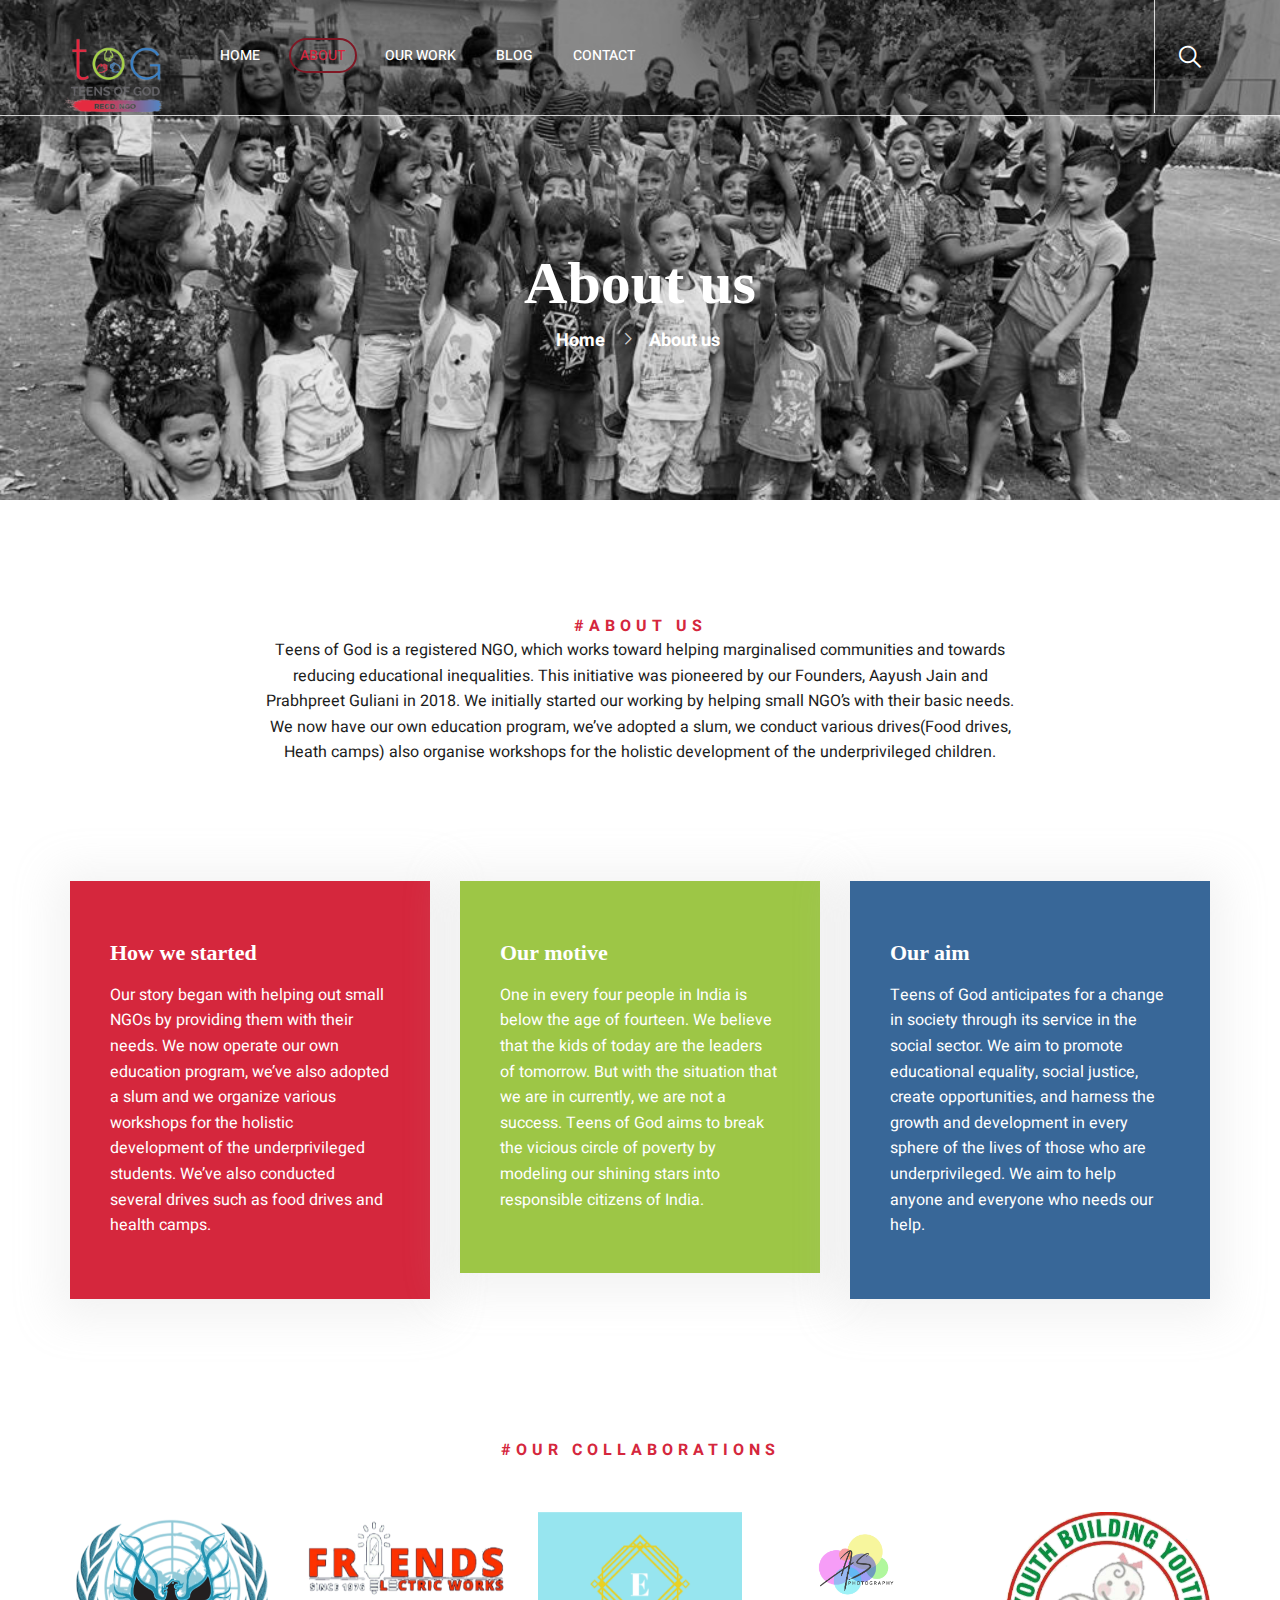
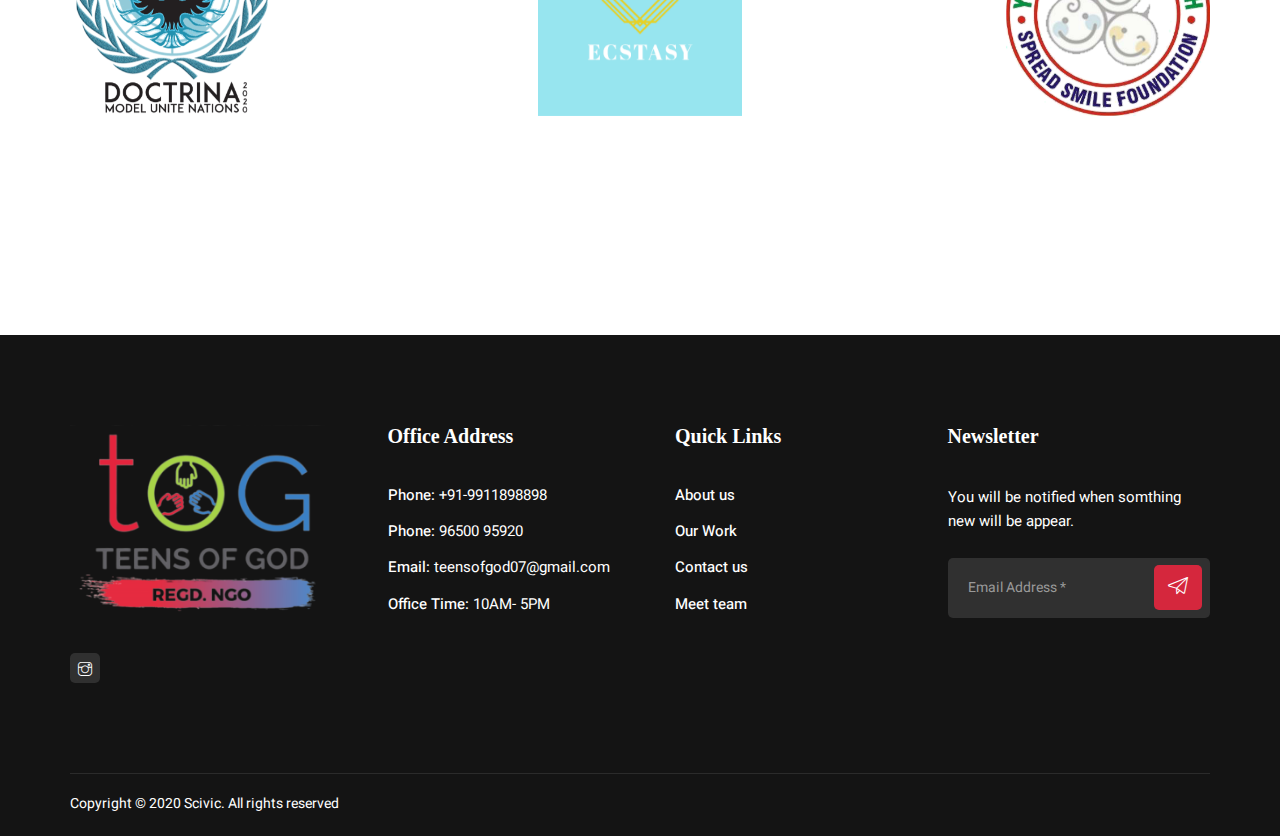
==== about.html @ b23a8e09 "host" ====
<!DOCTYPE html>
<html lang="en">

<head>
    <meta charset="utf-8">
    <meta http-equiv="X-UA-Compatible" content="IE=edge">
    <meta name="viewport" content="width=device-width, initial-scale=1">
    <meta name="author" content="irstheme">

    <title> TOG - Teens of God (Regd.NGO) Every effort count </title>
    
    <link href="assets/css/themify-icons.css" rel="stylesheet">
    <link href="assets/css/flaticon.css" rel="stylesheet">
    <link href="assets/css/bootstrap.min.css" rel="stylesheet">
    <link href="assets/css/animate.css" rel="stylesheet">
    <link href="assets/css/owl.carousel.css" rel="stylesheet">
    <link href="assets/css/owl.theme.css" rel="stylesheet">
    <link href="assets/css/slick.css" rel="stylesheet">
    <link href="assets/css/slick-theme.css" rel="stylesheet">
    <link href="assets/css/swiper.min.css" rel="stylesheet">
    <link href="assets/css/owl.transitions.css" rel="stylesheet">
    <link href="assets/css/jquery.fancybox.css" rel="stylesheet">
    <link href="assets/css/style.css" rel="stylesheet">
    <style>
    .partner-section:before {
    content: "";
    background-color:#fff; ;
    width: 100%;
    height: 100%;
    position: absolute;
    left: 0;
    top: 150px;
}
.partner-section{
    padding-top: 0px;
    margin-top: 40px;
}
.partner-section span{
    font-weight: 700;
    color: #d5273d;
    text-transform: uppercase;
    letter-spacing: 5px;
    display: block;
    margin-top: -.3em;
    text-align: center;
    margin:auto;
    padding: 50px;;
}
    </style>

</head>

<body>

    <!-- start page-wrapper -->
    <div class="page-wrapper">

        <div class="preloader">
            <div class="preloader-inner">
                <div class="double-bounce1"></div>
                <div class="double-bounce2"></div>
            </div>
        </div>
        <!-- end preloader -->

        <!-- Start header -->
        <header id="header" class="site-header header-style-1">
            <!-- <div class="overlay1"></div> -->
            <nav class="navigation navbar navbar-default">
                <div class="container-fluid">
                    <div class="navbar-header">
                        <button type="button" class="open-btn">
                            <span class="sr-only">Toggle navigation</span>
                            <span class="icon-bar"></span>
                            <span class="icon-bar"></span>
                            <span class="icon-bar"></span>
                        </button>
                        <a class="navbar-brand" href="index.html"><img src="assets/images/logo-4.png" height="80px"
                                alt></a>
                    </div>
                    <div id="navbar" class="navbar-collapse collapse navbar-left navigation-holder">
                        <button class="close-navbar"><i class="ti-close"></i></button>
                        <ul class="nav navbar-nav">



                            <li ><a href="index.html">Home</a></li>





                            <li class="current-menu-item"><a href="about.html">About</a></li>


                            <li><a href="our-work.html">Our Work</a></li>
                            <li><a href="blog.html">Blog</a></li>


                            <li><a href="contact.html">Contact</a></li>
                        </ul>
                    </div><!-- end of nav-collapse -->

                    <div class="cart-search-contact">
                        <div class="header-search-form-wrapper" style="padding-right: 10px;">
                            <button class="search-toggle-btn"><i class="fi flaticon-search"></i></button>
                            <div class="header-search-form">
                                <form>
                                    <div>
                                        <input type="text" class="form-control" placeholder="Search here...">
                                        <button type="submit"><i class="ti-search"></i></button>
                                    </div>
                                </form>
                            </div>
                        </div>
                        
                        <div class="donate-btn">
                            <!-- <a id="don"href="#" class="theme-btn-s1"><i class="fi flaticon-like"></i> Donate Now</a>
                            <script>
                                document.getElementById("don").addEventListener('click',(e)=>{
                                    var f=document.getElementById("pay");
                                    f.submit();
                                    
                                });
                            </script> -->
                            <form id="pay"><script src="https://checkout.razorpay.com/v1/payment-button.js" data-payment_button_id="pl_G3BEYENTpF7dLV"> </script> </form>
                        </div>
                    </div>

                </div><!-- end of container -->
            </nav>
        </header>
        <!-- end of header -->


        <!-- start page-title -->
        <section class="page-title">
            <div class="page-title-container">
                <div class="page-title-wrapper">
                    <div class="container">
                        <div class="row">
                            <div class="col col-xs-12">
                                <h2>About us</h2>
                                <ol class="breadcrumb">
                                    <li><a href="index.html">Home</a></li>
                                    <li>About us</li>
                                </ol>
                            </div>
                        </div> <!-- end row -->
                    </div> <!-- end container -->
                </div>
            </div>
        </section>
        <!-- end page-title -->


        <!-- start about-page-section -->
        <section class="about-page-section section-padding">
            <div class="container">
                <div class="row">
                    <div class="col col-md-8 col-md-offset-2 col-sm-10 col-sm-offset-1">
                        <div class="section-title-s3">
                            <span>#About us</span>
                            
                            <p>Teens of God is a registered NGO, which works toward helping marginalised communities and towards reducing educational inequalities. This initiative was pioneered by our Founders, Aayush Jain and Prabhpreet Guliani in 2018. We initially started our working by helping small NGO’s with their basic needs. We now have our own education program, we’ve adopted a slum, we conduct various drives(Food drives, Heath camps) also organise workshops for the holistic development of the underprivileged children.</p>
                        </div>
                    </div>
                </div>
                            
            </div> <!-- end container -->
        </section>
        <!-- end about-page-section -->


        <!-- start mission-vision-section -->
        <section class="mission-vision-section">
            <div class="container">
                <div class="row">
                    <div class="col col-xs-12">
                        <div class="mission-vision-grids clearfix">
                            <div class="grid" style="background:#d5273d;">
                                <div class="overlay"></div>
                                <h3 style="color:#fff;">How we started</h3>
                                <p style="color:#fff;">Our story began with helping out small NGOs by providing them with their needs. We now operate our own education program, we’ve also adopted a slum and we organize various workshops for the holistic development of the underprivileged students. We’ve also conducted several drives such as food drives and health camps.</p>
                                
                            </div>
                            <div class="grid"style="background:#9dc646;" >
                                <div class="overlay"></div>
                                <h3>Our motive</h3>
                                <p>One in every four people in India is below the age of fourteen. We believe that the kids of today are the leaders of tomorrow. But with the situation that we are in currently, we are not a success. Teens of God aims to break the vicious circle of poverty by modeling our shining stars into responsible citizens of India.</p>
                            </div>
                            <div class="grid" style="background:#386798;">
                                <div class="overlay"></div>
                                <h3>Our aim</h3>
                                <p>Teens of God anticipates for a change in society through its service in the social sector. We aim to promote educational equality, social justice, create opportunities, and harness the growth and development in every sphere of the lives of those who are underprivileged. We aim to help anyone and everyone who needs our help.</p>
                            </div>
                        </div>
                    </div>
                </div>
            </div> <!-- end container -->
        </section>  
        <!-- end mission-vision-section -->    
        

        <section class="partner-section">
            <span>#Our Collaborations</span>
            <div class="container">
                <div class="row">
                    
                    <div class="col col-xs-12">
                        <div class="partners-slider">
                            <div>
                                <img src="assets/images/partners/1.png" alt>
                            </div>
                            <div>
                                <img src="assets/images/partners/2.png" alt>
                            </div>
                            <div>
                                <img src="assets/images/partners/3.png" alt>
                            </div>
                            <div>
                                <img src="assets/images/partners/4.png" alt>
                            </div>
                            <div>
                                <img src="assets/images/partners/5.png" alt>
                            </div>
                            <div>
                                <img src="assets/images/partners/6.png" alt>
                            </div>
                          
                        </div>
                    </div>
                </div>
            </div> 
            
        </section>



        <footer class="site-footer">
            <div class="upper-footer">
                <div class="container">
                    <div class="row">
                        <div class="col col-lg-3 col-md-3 col-sm-6">
                            <div class="widget about-widget">
                                <div class="widget-title">
                                    <h3>
                                        <span class="hidden">About us</span>
                                        <img src="assets/images/logo-4.png" alt>
                                    </h3>
                                </div>
                                
                                <div class="social-icons">
                                    <ul>
                                        
                                        <li><a href="https://www.instagram.com/teens_of_god07/"><i class="ti-instagram"></i></a></li>
                                    </ul>
                                </div>
                            </div>
                        </div>
                        <div class="col col-lg-3 col-md-3 col-sm-6">
                            <div class="widget contact-widget service-link-widget">
                                <div class="widget-title">
                                    <h3>Office Address</h3>
                                </div>
                                <ul>
                                    
                                    <li><span>Phone:</span>  +91-9911898898</li>
                                    <li><span>Phone:</span>  96500 95920</li>
                                    <li><span>Email:</span> teensofgod07@gmail.com</li>
                                    <li><span>Office Time:</span> 10AM- 5PM</li>
                                </ul>
                            </div>
                        </div>
                        <div class="col col-lg-3 col-md-3 col-sm-6">
                            <div class="widget link-widget">
                                <div class="widget-title">
                                    <h3>Quick Links</h3>
                                </div>
                                <ul>
                                    <li><a href="about.html">About us</a></li>
                                    <li><a href="our-work.html">Our Work</a></li>
                                    <li><a href="contact.html">Contact us</a></li>
                                    <li><a href="team.html">Meet team</a></li>
                                </ul>
                                
                            </div>
                        </div>
                        <div class="col col-lg-3 col-md-3 col-sm-6">
                            <div class="widget newsletter-widget">
                                <div class="widget-title">
                                    <h3>Newsletter</h3>
                                </div>
                                <p>You will be notified when somthing new will be appear.</p>
                                <form>
                                    <div class="input-1">
                                        <input type="email" class="form-control" placeholder="Email Address *" required>
                                    </div>
                                    <div class="submit clearfix">
                                        <button type="submit"><i class="fi flaticon-paper-plane"></i></button>
                                    </div>
                                </form>
                            </div>
                        </div>
                    </div>
                </div> <!-- end container -->
            </div>
            <div class="lower-footer">
                <div class="container">
                    <div class="row">
                        <div class="separator"></div>
                        <div class="col col-xs-12">
                            <p class="copyright">Copyright &copy; 2020 Scivic. All rights reserved</p>
                           
                        </div>
                    </div>
                </div>
            </div>
        </footer>

       
    </div>
    <!-- end of page-wrapper -->



    <!-- All JavaScript files
    ================================================== -->
    <script src="assets/js/jquery.min.js"></script>
    <script src="assets/js/bootstrap.min.js"></script>

    <!-- Plugins for this template -->
    <script src="assets/js/jquery-plugin-collection.js"></script>

    <!-- Custom script for this template -->
    <script src="assets/js/script.js"></script>
</body>

<!-- Mirrored from themegeniuslab.com/html/proffer-ob/about.html by HTTrack Website Copier/3.x [XR&CO'2014], Thu, 19 Nov 2020 09:45:23 GMT -->
</html>
---- assets/css/themify-icons.css ----
@font-face {
	font-family: 'themify';
	src:url('../fonts/themify9f24.eot?-fvbane');
	src:url('../fonts/themifyd41d.eot?#iefix-fvbane') format('embedded-opentype'),
		url('../fonts/themify9f24.woff?-fvbane') format('woff'),
		url('../fonts/themify9f24.ttf?-fvbane') format('truetype'),
		url('../fonts/themify9f24.svg?-fvbane#themify') format('svg');
	font-weight: normal;
	font-style: normal;
}

[class^="ti-"], [class*=" ti-"] {
	font-family: 'themify';
	speak: none;
	font-style: normal;
	font-weight: normal;
	font-variant: normal;
	text-transform: none;
	line-height: 1;

	/* Better Font Rendering =========== */
	-webkit-font-smoothing: antialiased;
	-moz-osx-font-smoothing: grayscale;
}

.ti-wand:before {
	content: "\e600";
}
.ti-volume:before {
	content: "\e601";
}
.ti-user:before {
	content: "\e602";
}
.ti-unlock:before {
	content: "\e603";
}
.ti-unlink:before {
	content: "\e604";
}
.ti-trash:before {
	content: "\e605";
}
.ti-thought:before {
	content: "\e606";
}
.ti-target:before {
	content: "\e607";
}
.ti-tag:before {
	content: "\e608";
}
.ti-tablet:before {
	content: "\e609";
}
.ti-star:before {
	content: "\e60a";
}
.ti-spray:before {
	content: "\e60b";
}
.ti-signal:before {
	content: "\e60c";
}
.ti-shopping-cart:before {
	content: "\e60d";
}
.ti-shopping-cart-full:before {
	content: "\e60e";
}
.ti-settings:before {
	content: "\e60f";
}
.ti-search:before {
	content: "\e610";
}
.ti-zoom-in:before {
	content: "\e611";
}
.ti-zoom-out:before {
	content: "\e612";
}
.ti-cut:before {
	content: "\e613";
}
.ti-ruler:before {
	content: "\e614";
}
.ti-ruler-pencil:before {
	content: "\e615";
}
.ti-ruler-alt:before {
	content: "\e616";
}
.ti-bookmark:before {
	content: "\e617";
}
.ti-bookmark-alt:before {
	content: "\e618";
}
.ti-reload:before {
	content: "\e619";
}
.ti-plus:before {
	content: "\e61a";
}
.ti-pin:before {
	content: "\e61b";
}
.ti-pencil:before {
	content: "\e61c";
}
.ti-pencil-alt:before {
	content: "\e61d";
}
.ti-paint-roller:before {
	content: "\e61e";
}
.ti-paint-bucket:before {
	content: "\e61f";
}
.ti-na:before {
	content: "\e620";
}
.ti-mobile:before {
	content: "\e621";
}
.ti-minus:before {
	content: "\e622";
}
.ti-medall:before {
	content: "\e623";
}
.ti-medall-alt:before {
	content: "\e624";
}
.ti-marker:before {
	content: "\e625";
}
.ti-marker-alt:before {
	content: "\e626";
}
.ti-arrow-up:before {
	content: "\e627";
}
.ti-arrow-right:before {
	content: "\e628";
}
.ti-arrow-left:before {
	content: "\e629";
}
.ti-arrow-down:before {
	content: "\e62a";
}
.ti-lock:before {
	content: "\e62b";
}
.ti-location-arrow:before {
	content: "\e62c";
}
.ti-link:before {
	content: "\e62d";
}
.ti-layout:before {
	content: "\e62e";
}
.ti-layers:before {
	content: "\e62f";
}
.ti-layers-alt:before {
	content: "\e630";
}
.ti-key:before {
	content: "\e631";
}
.ti-import:before {
	content: "\e632";
}
.ti-image:before {
	content: "\e633";
}
.ti-heart:before {
	content: "\e634";
}
.ti-heart-broken:before {
	content: "\e635";
}
.ti-hand-stop:before {
	content: "\e636";
}
.ti-hand-open:before {
	content: "\e637";
}
.ti-hand-drag:before {
	content: "\e638";
}
.ti-folder:before {
	content: "\e639";
}
.ti-flag:before {
	content: "\e63a";
}
.ti-flag-alt:before {
	content: "\e63b";
}
.ti-flag-alt-2:before {
	content: "\e63c";
}
.ti-eye:before {
	content: "\e63d";
}
.ti-export:before {
	content: "\e63e";
}
.ti-exchange-vertical:before {
	content: "\e63f";
}
.ti-desktop:before {
	content: "\e640";
}
.ti-cup:before {
	content: "\e641";
}
.ti-crown:before {
	content: "\e642";
}
.ti-comments:before {
	content: "\e643";
}
.ti-comment:before {
	content: "\e644";
}
.ti-comment-alt:before {
	content: "\e645";
}
.ti-close:before {
	content: "\e646";
}
.ti-clip:before {
	content: "\e647";
}
.ti-angle-up:before {
	content: "\e648";
}
.ti-angle-right:before {
	content: "\e649";
}
.ti-angle-left:before {
	content: "\e64a";
}
.ti-angle-down:before {
	content: "\e64b";
}
.ti-check:before {
	content: "\e64c";
}
.ti-check-box:before {
	content: "\e64d";
}
.ti-camera:before {
	content: "\e64e";
}
.ti-announcement:before {
	content: "\e64f";
}
.ti-brush:before {
	content: "\e650";
}
.ti-briefcase:before {
	content: "\e651";
}
.ti-bolt:before {
	content: "\e652";
}
.ti-bolt-alt:before {
	content: "\e653";
}
.ti-blackboard:before {
	content: "\e654";
}
.ti-bag:before {
	content: "\e655";
}
.ti-move:before {
	content: "\e656";
}
.ti-arrows-vertical:before {
	content: "\e657";
}
.ti-arrows-horizontal:before {
	content: "\e658";
}
.ti-fullscreen:before {
	content: "\e659";
}
.ti-arrow-top-right:before {
	content: "\e65a";
}
.ti-arrow-top-left:before {
	content: "\e65b";
}
.ti-arrow-circle-up:before {
	content: "\e65c";
}
.ti-arrow-circle-right:before {
	content: "\e65d";
}
.ti-arrow-circle-left:before {
	content: "\e65e";
}
.ti-arrow-circle-down:before {
	content: "\e65f";
}
.ti-angle-double-up:before {
	content: "\e660";
}
.ti-angle-double-right:before {
	content: "\e661";
}
.ti-angle-double-left:before {
	content: "\e662";
}
.ti-angle-double-down:before {
	content: "\e663";
}
.ti-zip:before {
	content: "\e664";
}
.ti-world:before {
	content: "\e665";
}
.ti-wheelchair:before {
	content: "\e666";
}
.ti-view-list:before {
	content: "\e667";
}
.ti-view-list-alt:before {
	content: "\e668";
}
.ti-view-grid:before {
	content: "\e669";
}
.ti-uppercase:before {
	content: "\e66a";
}
.ti-upload:before {
	content: "\e66b";
}
.ti-underline:before {
	content: "\e66c";
}
.ti-truck:before {
	content: "\e66d";
}
.ti-timer:before {
	content: "\e66e";
}
.ti-ticket:before {
	content: "\e66f";
}
.ti-thumb-up:before {
	content: "\e670";
}
.ti-thumb-down:before {
	content: "\e671";
}
.ti-text:before {
	content: "\e672";
}
.ti-stats-up:before {
	content: "\e673";
}
.ti-stats-down:before {
	content: "\e674";
}
.ti-split-v:before {
	content: "\e675";
}
.ti-split-h:before {
	content: "\e676";
}
.ti-smallcap:before {
	content: "\e677";
}
.ti-shine:before {
	content: "\e678";
}
.ti-shift-right:before {
	content: "\e679";
}
.ti-shift-left:before {
	content: "\e67a";
}
.ti-shield:before {
	content: "\e67b";
}
.ti-notepad:before {
	content: "\e67c";
}
.ti-server:before {
	content: "\e67d";
}
.ti-quote-right:before {
	content: "\e67e";
}
.ti-quote-left:before {
	content: "\e67f";
}
.ti-pulse:before {
	content: "\e680";
}
.ti-printer:before {
	content: "\e681";
}
.ti-power-off:before {
	content: "\e682";
}
.ti-plug:before {
	content: "\e683";
}
.ti-pie-chart:before {
	content: "\e684";
}
.ti-paragraph:before {
	content: "\e685";
}
.ti-panel:before {
	content: "\e686";
}
.ti-package:before {
	content: "\e687";
}
.ti-music:before {
	content: "\e688";
}
.ti-music-alt:before {
	content: "\e689";
}
.ti-mouse:before {
	content: "\e68a";
}
.ti-mouse-alt:before {
	content: "\e68b";
}
.ti-money:before {
	content: "\e68c";
}
.ti-microphone:before {
	content: "\e68d";
}
.ti-menu:before {
	content: "\e68e";
}
.ti-menu-alt:before {
	content: "\e68f";
}
.ti-map:before {
	content: "\e690";
}
.ti-map-alt:before {
	content: "\e691";
}
.ti-loop:before {
	content: "\e692";
}
.ti-location-pin:before {
	content: "\e693";
}
.ti-list:before {
	content: "\e694";
}
.ti-light-bulb:before {
	content: "\e695";
}
.ti-Italic:before {
	content: "\e696";
}
.ti-info:before {
	content: "\e697";
}
.ti-infinite:before {
	content: "\e698";
}
.ti-id-badge:before {
	content: "\e699";
}
.ti-hummer:before {
	content: "\e69a";
}
.ti-home:before {
	content: "\e69b";
}
.ti-help:before {
	content: "\e69c";
}
.ti-headphone:before {
	content: "\e69d";
}
.ti-harddrives:before {
	content: "\e69e";
}
.ti-harddrive:before {
	content: "\e69f";
}
.ti-gift:before {
	content: "\e6a0";
}
.ti-game:before {
	content: "\e6a1";
}
.ti-filter:before {
	content: "\e6a2";
}
.ti-files:before {
	content: "\e6a3";
}
.ti-file:before {
	content: "\e6a4";
}
.ti-eraser:before {
	content: "\e6a5";
}
.ti-envelope:before {
	content: "\e6a6";
}
.ti-download:before {
	content: "\e6a7";
}
.ti-direction:before {
	content: "\e6a8";
}
.ti-direction-alt:before {
	content: "\e6a9";
}
.ti-dashboard:before {
	content: "\e6aa";
}
.ti-control-stop:before {
	content: "\e6ab";
}
.ti-control-shuffle:before {
	content: "\e6ac";
}
.ti-control-play:before {
	content: "\e6ad";
}
.ti-control-pause:before {
	content: "\e6ae";
}
.ti-control-forward:before {
	content: "\e6af";
}
.ti-control-backward:before {
	content: "\e6b0";
}
.ti-cloud:before {
	content: "\e6b1";
}
.ti-cloud-up:before {
	content: "\e6b2";
}
.ti-cloud-down:before {
	content: "\e6b3";
}
.ti-clipboard:before {
	content: "\e6b4";
}
.ti-car:before {
	content: "\e6b5";
}
.ti-calendar:before {
	content: "\e6b6";
}
.ti-book:before {
	content: "\e6b7";
}
.ti-bell:before {
	content: "\e6b8";
}
.ti-basketball:before {
	content: "\e6b9";
}
.ti-bar-chart:before {
	content: "\e6ba";
}
.ti-bar-chart-alt:before {
	content: "\e6bb";
}
.ti-back-right:before {
	content: "\e6bc";
}
.ti-back-left:before {
	content: "\e6bd";
}
.ti-arrows-corner:before {
	content: "\e6be";
}
.ti-archive:before {
	content: "\e6bf";
}
.ti-anchor:before {
	content: "\e6c0";
}
.ti-align-right:before {
	content: "\e6c1";
}
.ti-align-left:before {
	content: "\e6c2";
}
.ti-align-justify:before {
	content: "\e6c3";
}
.ti-align-center:before {
	content: "\e6c4";
}
.ti-alert:before {
	content: "\e6c5";
}
.ti-alarm-clock:before {
	content: "\e6c6";
}
.ti-agenda:before {
	content: "\e6c7";
}
.ti-write:before {
	content: "\e6c8";
}
.ti-window:before {
	content: "\e6c9";
}
.ti-widgetized:before {
	content: "\e6ca";
}
.ti-widget:before {
	content: "\e6cb";
}
.ti-widget-alt:before {
	content: "\e6cc";
}
.ti-wallet:before {
	content: "\e6cd";
}
.ti-video-clapper:before {
	content: "\e6ce";
}
.ti-video-camera:before {
	content: "\e6cf";
}
.ti-vector:before {
	content: "\e6d0";
}
.ti-themify-logo:before {
	content: "\e6d1";
}
.ti-themify-favicon:before {
	content: "\e6d2";
}
.ti-themify-favicon-alt:before {
	content: "\e6d3";
}
.ti-support:before {
	content: "\e6d4";
}
.ti-stamp:before {
	content: "\e6d5";
}
.ti-split-v-alt:before {
	content: "\e6d6";
}
.ti-slice:before {
	content: "\e6d7";
}
.ti-shortcode:before {
	content: "\e6d8";
}
.ti-shift-right-alt:before {
	content: "\e6d9";
}
.ti-shift-left-alt:before {
	content: "\e6da";
}
.ti-ruler-alt-2:before {
	content: "\e6db";
}
.ti-receipt:before {
	content: "\e6dc";
}
.ti-pin2:before {
	content: "\e6dd";
}
.ti-pin-alt:before {
	content: "\e6de";
}
.ti-pencil-alt2:before {
	content: "\e6df";
}
.ti-palette:before {
	content: "\e6e0";
}
.ti-more:before {
	content: "\e6e1";
}
.ti-more-alt:before {
	content: "\e6e2";
}
.ti-microphone-alt:before {
	content: "\e6e3";
}
.ti-magnet:before {
	content: "\e6e4";
}
.ti-line-double:before {
	content: "\e6e5";
}
.ti-line-dotted:before {
	content: "\e6e6";
}
.ti-line-dashed:before {
	content: "\e6e7";
}
.ti-layout-width-full:before {
	content: "\e6e8";
}
.ti-layout-width-default:before {
	content: "\e6e9";
}
.ti-layout-width-default-alt:before {
	content: "\e6ea";
}
.ti-layout-tab:before {
	content: "\e6eb";
}
.ti-layout-tab-window:before {
	content: "\e6ec";
}
.ti-layout-tab-v:before {
	content: "\e6ed";
}
.ti-layout-tab-min:before {
	content: "\e6ee";
}
.ti-layout-slider:before {
	content: "\e6ef";
}
.ti-layout-slider-alt:before {
	content: "\e6f0";
}
.ti-layout-sidebar-right:before {
	content: "\e6f1";
}
.ti-layout-sidebar-none:before {
	content: "\e6f2";
}
.ti-layout-sidebar-left:before {
	content: "\e6f3";
}
.ti-layout-placeholder:before {
	content: "\e6f4";
}
.ti-layout-menu:before {
	content: "\e6f5";
}
.ti-layout-menu-v:before {
	content: "\e6f6";
}
.ti-layout-menu-separated:before {
	content: "\e6f7";
}
.ti-layout-menu-full:before {
	content: "\e6f8";
}
.ti-layout-media-right-alt:before {
	content: "\e6f9";
}
.ti-layout-media-right:before {
	content: "\e6fa";
}
.ti-layout-media-overlay:before {
	content: "\e6fb";
}
.ti-layout-media-overlay-alt:before {
	content: "\e6fc";
}
.ti-layout-media-overlay-alt-2:before {
	content: "\e6fd";
}
.ti-layout-media-left-alt:before {
	content: "\e6fe";
}
.ti-layout-media-left:before {
	content: "\e6ff";
}
.ti-layout-media-center-alt:before {
	content: "\e700";
}
.ti-layout-media-center:before {
	content: "\e701";
}
.ti-layout-list-thumb:before {
	content: "\e702";
}
.ti-layout-list-thumb-alt:before {
	content: "\e703";
}
.ti-layout-list-post:before {
	content: "\e704";
}
.ti-layout-list-large-image:before {
	content: "\e705";
}
.ti-layout-line-solid:before {
	content: "\e706";
}
.ti-layout-grid4:before {
	content: "\e707";
}
.ti-layout-grid3:before {
	content: "\e708";
}
.ti-layout-grid2:before {
	content: "\e709";
}
.ti-layout-grid2-thumb:before {
	content: "\e70a";
}
.ti-layout-cta-right:before {
	content: "\e70b";
}
.ti-layout-cta-left:before {
	content: "\e70c";
}
.ti-layout-cta-center:before {
	content: "\e70d";
}
.ti-layout-cta-btn-right:before {
	content: "\e70e";
}
.ti-layout-cta-btn-left:before {
	content: "\e70f";
}
.ti-layout-column4:before {
	content: "\e710";
}
.ti-layout-column3:before {
	content: "\e711";
}
.ti-layout-column2:before {
	content: "\e712";
}
.ti-layout-accordion-separated:before {
	content: "\e713";
}
.ti-layout-accordion-merged:before {
	content: "\e714";
}
.ti-layout-accordion-list:before {
	content: "\e715";
}
.ti-ink-pen:before {
	content: "\e716";
}
.ti-info-alt:before {
	content: "\e717";
}
.ti-help-alt:before {
	content: "\e718";
}
.ti-headphone-alt:before {
	content: "\e719";
}
.ti-hand-point-up:before {
	content: "\e71a";
}
.ti-hand-point-right:before {
	content: "\e71b";
}
.ti-hand-point-left:before {
	content: "\e71c";
}
.ti-hand-point-down:before {
	content: "\e71d";
}
.ti-gallery:before {
	content: "\e71e";
}
.ti-face-smile:before {
	content: "\e71f";
}
.ti-face-sad:before {
	content: "\e720";
}
.ti-credit-card:before {
	content: "\e721";
}
.ti-control-skip-forward:before {
	content: "\e722";
}
.ti-control-skip-backward:before {
	content: "\e723";
}
.ti-control-record:before {
	content: "\e724";
}
.ti-control-eject:before {
	content: "\e725";
}
.ti-comments-smiley:before {
	content: "\e726";
}
.ti-brush-alt:before {
	content: "\e727";
}
.ti-youtube:before {
	content: "\e728";
}
.ti-vimeo:before {
	content: "\e729";
}
.ti-twitter:before {
	content: "\e72a";
}
.ti-time:before {
	content: "\e72b";
}
.ti-tumblr:before {
	content: "\e72c";
}
.ti-skype:before {
	content: "\e72d";
}
.ti-share:before {
	content: "\e72e";
}
.ti-share-alt:before {
	content: "\e72f";
}
.ti-rocket:before {
	content: "\e730";
}
.ti-pinterest:before {
	content: "\e731";
}
.ti-new-window:before {
	content: "\e732";
}
.ti-microsoft:before {
	content: "\e733";
}
.ti-list-ol:before {
	content: "\e734";
}
.ti-linkedin:before {
	content: "\e735";
}
.ti-layout-sidebar-2:before {
	content: "\e736";
}
.ti-layout-grid4-alt:before {
	content: "\e737";
}
.ti-layout-grid3-alt:before {
	content: "\e738";
}
.ti-layout-grid2-alt:before {
	content: "\e739";
}
.ti-layout-column4-alt:before {
	content: "\e73a";
}
.ti-layout-column3-alt:before {
	content: "\e73b";
}
.ti-layout-column2-alt:before {
	content: "\e73c";
}
.ti-instagram:before {
	content: "\e73d";
}
.ti-google:before {
	content: "\e73e";
}
.ti-github:before {
	content: "\e73f";
}
.ti-flickr:before {
	content: "\e740";
}
.ti-facebook:before {
	content: "\e741";
}
.ti-dropbox:before {
	content: "\e742";
}
.ti-dribbble:before {
	content: "\e743";
}
.ti-apple:before {
	content: "\e744";
}
.ti-android:before {
	content: "\e745";
}
.ti-save:before {
	content: "\e746";
}
.ti-save-alt:before {
	content: "\e747";
}
.ti-yahoo:before {
	content: "\e748";
}
.ti-wordpress:before {
	content: "\e749";
}
.ti-vimeo-alt:before {
	content: "\e74a";
}
.ti-twitter-alt:before {
	content: "\e74b";
}
.ti-tumblr-alt:before {
	content: "\e74c";
}
.ti-trello:before {
	content: "\e74d";
}
.ti-stack-overflow:before {
	content: "\e74e";
}
.ti-soundcloud:before {
	content: "\e74f";
}
.ti-sharethis:before {
	content: "\e750";
}
.ti-sharethis-alt:before {
	content: "\e751";
}
.ti-reddit:before {
	content: "\e752";
}
.ti-pinterest-alt:before {
	content: "\e753";
}
.ti-microsoft-alt:before {
	content: "\e754";
}
.ti-linux:before {
	content: "\e755";
}
.ti-jsfiddle:before {
	content: "\e756";
}
.ti-joomla:before {
	content: "\e757";
}
.ti-html5:before {
	content: "\e758";
}
.ti-flickr-alt:before {
	content: "\e759";
}
.ti-email:before {
	content: "\e75a";
}
.ti-drupal:before {
	content: "\e75b";
}
.ti-dropbox-alt:before {
	content: "\e75c";
}
.ti-css3:before {
	content: "\e75d";
}
.ti-rss:before {
	content: "\e75e";
}
.ti-rss-alt:before {
	content: "\e75f";
}
---- assets/css/flaticon.css ----
/*
  	Flaticon icon font: Flaticon
  	Creation date: 08/08/2020 01:45
  	*/

@font-face {
  font-family: "Flaticon";
  src: url("../fonts/Flaticon.eot");
  src: url("../fonts/Flaticond41d.eot?#iefix") format("embedded-opentype"),
       url("../fonts/Flaticon.woff2") format("woff2"),
       url("../fonts/Flaticon.woff") format("woff"),
       url("../fonts/Flaticon.ttf") format("truetype"),
       url("../fonts/Flaticon.svg#Flaticon") format("svg");
  font-weight: normal;
  font-style: normal;
}

@media screen and (-webkit-min-device-pixel-ratio:0) {
  @font-face {
    font-family: "Flaticon";
    src: url("../fonts/Flaticon.svg#Flaticon") format("svg");
  }
}

[class^="flaticon-"]:before, [class*=" flaticon-"]:before,
[class^="flaticon-"]:after, [class*=" flaticon-"]:after {   
  font-family: Flaticon;
        font-size: 20px;
font-style: normal;
margin-left: 20px;
}

.flaticon-play-button:before { content: "\f100"; }
.flaticon-back:before { content: "\f101"; }
.flaticon-next:before { content: "\f102"; }
.flaticon-right-quote:before { content: "\f103"; }
.flaticon-left-quote:before { content: "\f104"; }
.flaticon-quote:before { content: "\f105"; }
.flaticon-paper-plane:before { content: "\f106"; }
.flaticon-envelope:before { content: "\f107"; }
.flaticon-placeholder:before { content: "\f108"; }
.flaticon-diamond:before { content: "\f109"; }
.flaticon-diamond-1:before { content: "\f10a"; }
.flaticon-message:before { content: "\f10b"; }
.flaticon-mail:before { content: "\f10c"; }
.flaticon-guarantee:before { content: "\f10d"; }
.flaticon-coffee-cup:before { content: "\f10e"; }
.flaticon-search:before { content: "\f10f"; }
.flaticon-replay-arrow:before { content: "\f110"; }
.flaticon-house:before { content: "\f111"; }
.flaticon-call:before { content: "\f112"; }
.flaticon-email:before { content: "\f113"; }
.flaticon-alarm:before { content: "\f114"; }
.flaticon-view:before { content: "\f115"; }
.flaticon-speech-bubble:before { content: "\f116"; }
.flaticon-feedback:before { content: "\f117"; }
.flaticon-agent:before { content: "\f118"; }
.flaticon-coin:before { content: "\f119"; }
.flaticon-cost:before { content: "\f11a"; }
.flaticon-money-bag:before { content: "\f11b"; }
.flaticon-umbrella:before { content: "\f11c"; }
.flaticon-smile:before { content: "\f11d"; }
.flaticon-play:before { content: "\f11e"; }
.flaticon-left-arrow-angle-big-gross-symbol:before { content: "\f11f"; }
.flaticon-arrow-angle-pointing-to-right:before { content: "\f120"; }
.flaticon-tag:before { content: "\f121"; }
.flaticon-quote-1:before { content: "\f122"; }
.flaticon-supermarket:before { content: "\f123"; }
.flaticon-tag-1:before { content: "\f124"; }
.flaticon-pdf:before { content: "\f125"; }
.flaticon-user:before { content: "\f126"; }
.flaticon-calendar:before { content: "\f127"; }
.flaticon-like:before { content: "\f128"; }
.flaticon-heart:before { content: "\f129"; }
.flaticon-heart-1:before { content: "\f12a"; }
.flaticon-shopping-basket:before { content: "\f12b"; }
.flaticon-triangular-ruler:before { content: "\f12c"; }
.flaticon-pencil-case:before { content: "\f12d"; }
.flaticon-fruits:before { content: "\f12e"; }
.flaticon-charity:before { content: "\f12f"; }
.flaticon-donation:before { content: "\f130"; }
.flaticon-play-1:before { content: "\f131"; }
.flaticon-down-arrow:before { content: "\f132"; }
.flaticon-down-arrow-1:before { content: "\f133"; }
.flaticon-down-arrow-2:before { content: "\f134"; }
.flaticon-down:before { content: "\f135"; }
.flaticon-down-arrow-3:before { content: "\f136"; }
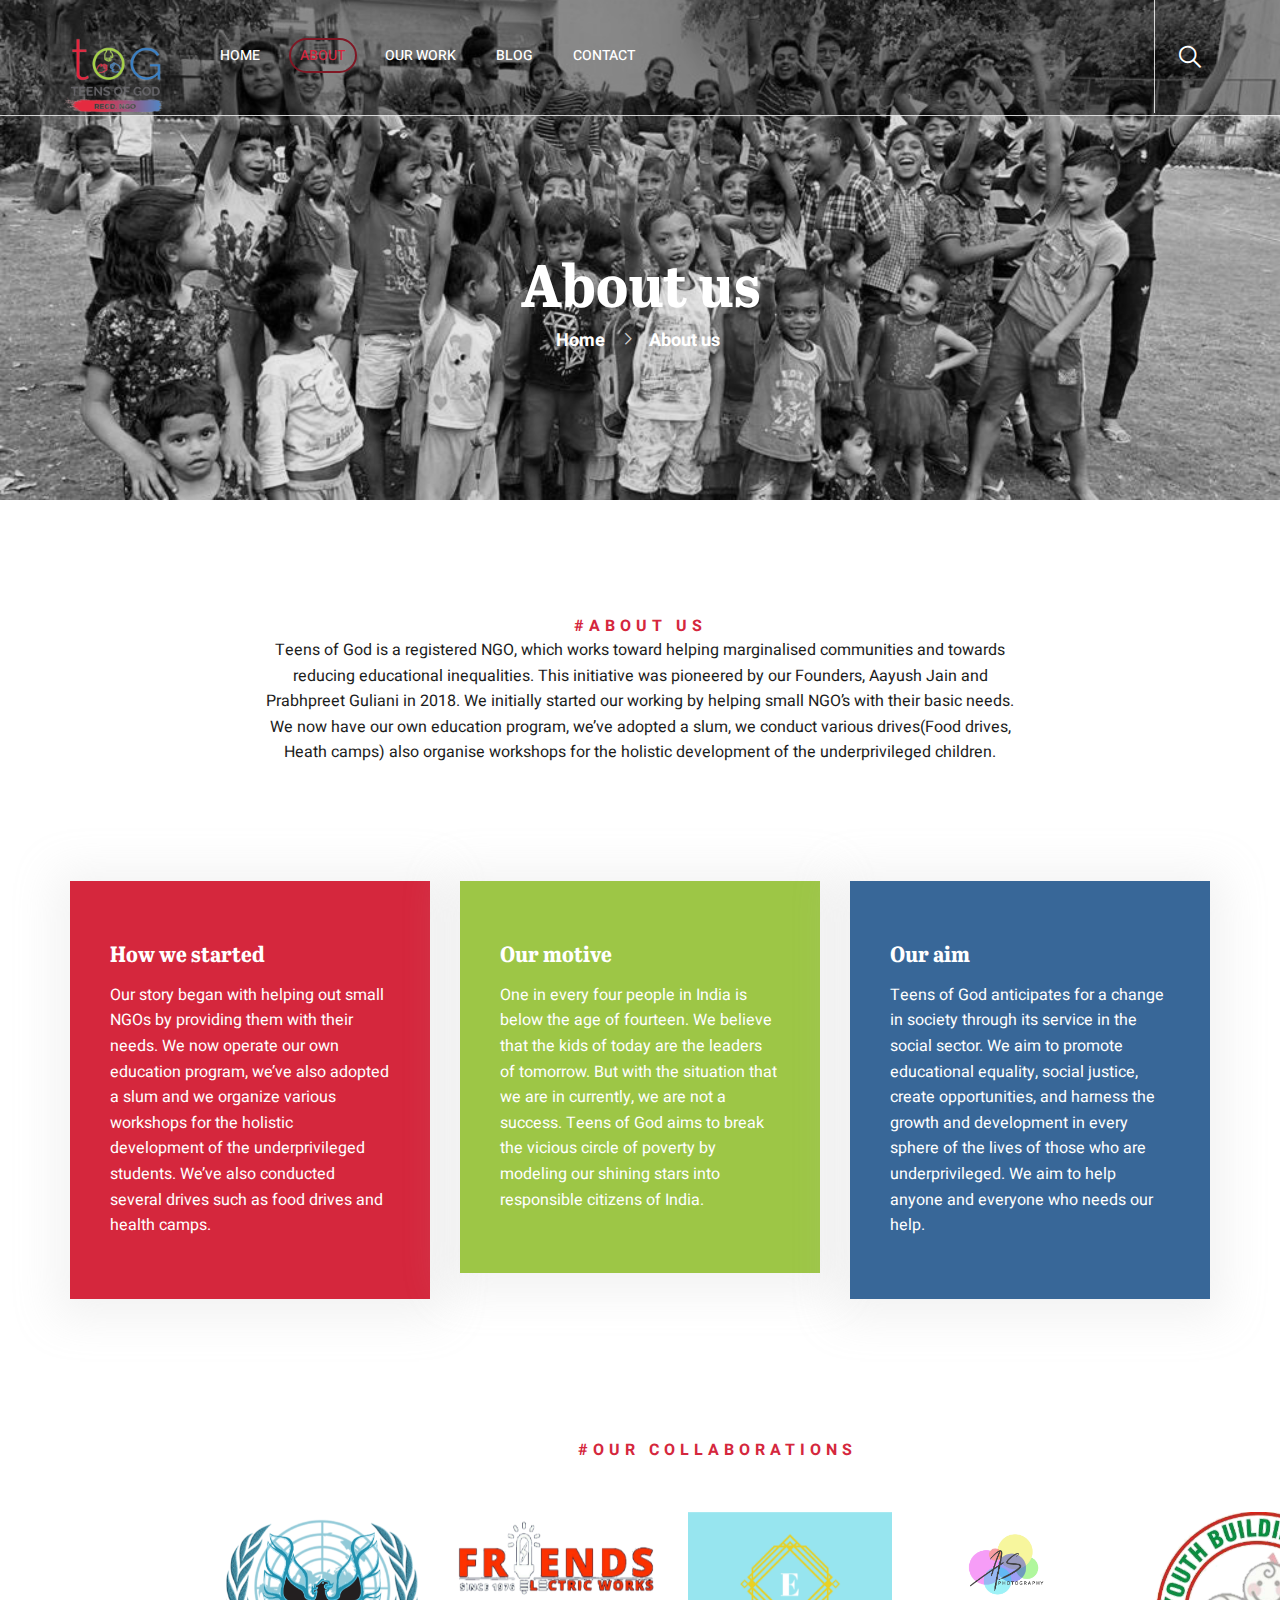
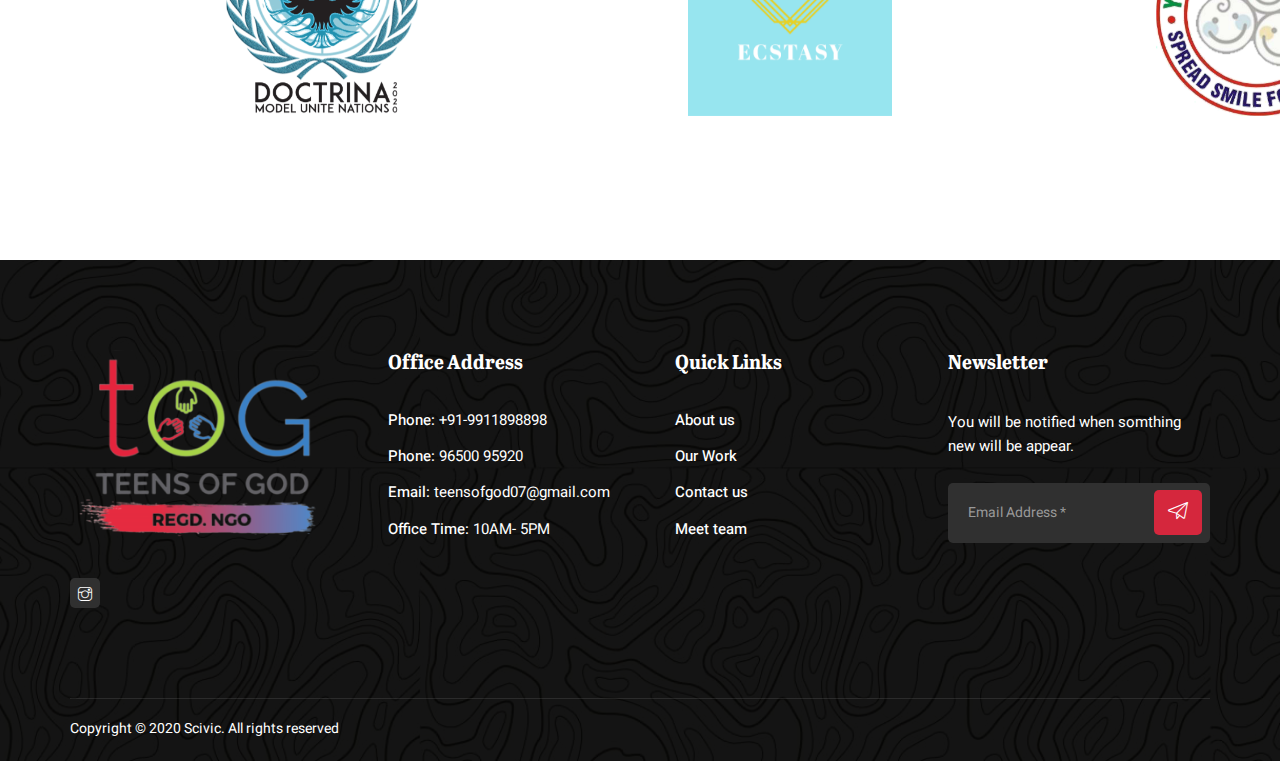
==== commit 0b5f1943: "host2" ====
--- a/about.html
+++ b/about.html
@@ -22,9 +22,10 @@
     <link href="assets/css/jquery.fancybox.css" rel="stylesheet">
     <link href="assets/css/style.css" rel="stylesheet">
     <style>
+  
     .partner-section:before {
     content: "";
-    background-color:#fff; ;
+    background:#fff ;
     width: 100%;
     height: 100%;
     position: absolute;
@@ -34,6 +35,7 @@
 .partner-section{
     padding-top: 0px;
     margin-top: 40px;
+    background: #fff;
 }
 .partner-section span{
     font-weight: 700;
@@ -44,7 +46,8 @@
     margin-top: -.3em;
     text-align: center;
     margin:auto;
-    padding: 50px;;
+    padding: 50px;
+    padding-left: 0;
 }
     </style>
 
@@ -52,20 +55,17 @@
 
 <body>
 
-    <!-- start page-wrapper -->
-    <div class="page-wrapper">
+    
+ <div class="page-wrapper">
 
         <div class="preloader">
             <div class="preloader-inner">
                 <div class="double-bounce1"></div>
                 <div class="double-bounce2"></div>
             </div>
-        </div>
-        <!-- end preloader -->
-
-        <!-- Start header -->
+        </div>     
         <header id="header" class="site-header header-style-1">
-            <!-- <div class="overlay1"></div> -->
+         
             <nav class="navigation navbar navbar-default">
                 <div class="container-fluid">
                     <div class="navbar-header">
@@ -129,11 +129,7 @@
 
                 </div><!-- end of container -->
             </nav>
-        </header>
-        <!-- end of header -->
-
-
-        <!-- start page-title -->
+        </header>       
         <section class="page-title">
             <div class="page-title-container">
                 <div class="page-title-wrapper">
@@ -146,15 +142,11 @@
                                     <li>About us</li>
                                 </ol>
                             </div>
-                        </div> <!-- end row -->
-                    </div> <!-- end container -->
-                </div>
-            </div>
-        </section>
-        <!-- end page-title -->
-
-
-        <!-- start about-page-section -->
+                        </div> 
+                    </div> 
+                </div>
+            </div>
+        </section>  
         <section class="about-page-section section-padding">
             <div class="container">
                 <div class="row">
@@ -167,12 +159,8 @@
                     </div>
                 </div>
                             
-            </div> <!-- end container -->
-        </section>
-        <!-- end about-page-section -->
-
-
-        <!-- start mission-vision-section -->
+            </div>
+        </section>      
         <section class="mission-vision-section">
             <div class="container">
                 <div class="row">
@@ -197,11 +185,8 @@
                         </div>
                     </div>
                 </div>
-            </div> <!-- end container -->
+            </div> 
         </section>  
-        <!-- end mission-vision-section -->    
-        
-
         <section class="partner-section">
             <span>#Our Collaborations</span>
             <div class="container">
@@ -234,9 +219,6 @@
             </div> 
             
         </section>
-
-
-
         <footer class="site-footer">
             <div class="upper-footer">
                 <div class="container">
@@ -316,25 +298,15 @@
                     </div>
                 </div>
             </div>
-        </footer>
-
-       
+        </footer> 
     </div>
-    <!-- end of page-wrapper -->
-
-
-
-    <!-- All JavaScript files
-    ================================================== -->
+ 
+
+
     <script src="assets/js/jquery.min.js"></script>
     <script src="assets/js/bootstrap.min.js"></script>
-
-    <!-- Plugins for this template -->
     <script src="assets/js/jquery-plugin-collection.js"></script>
-
-    <!-- Custom script for this template -->
     <script src="assets/js/script.js"></script>
 </body>
 
-<!-- Mirrored from themegeniuslab.com/html/proffer-ob/about.html by HTTrack Website Copier/3.x [XR&CO'2014], Thu, 19 Nov 2020 09:45:23 GMT -->
 </html>
--- a/assets/css/style.css
+++ b/assets/css/style.css
@@ -2778,7 +2778,7 @@
 }.partner-section {
     background: url(../images/partners/partners-bg.jpg) center center/cover no-repeat local;
     position: relative;
-    padding: 130px 0 205px;
+    padding: 130px 0 130px 205px;
     margin-top: -60px;
 }
 @media (max-width:1199px) {
@@ -2795,7 +2795,7 @@
 }
 .partner-section:before {
     content: "";
-    background-color:rgba(29, 29, 29, .95) ;
+    background-color:rgba(0, 0, 0, .95) ;
     width: 100%;
     height: 100%;
     position: absolute;
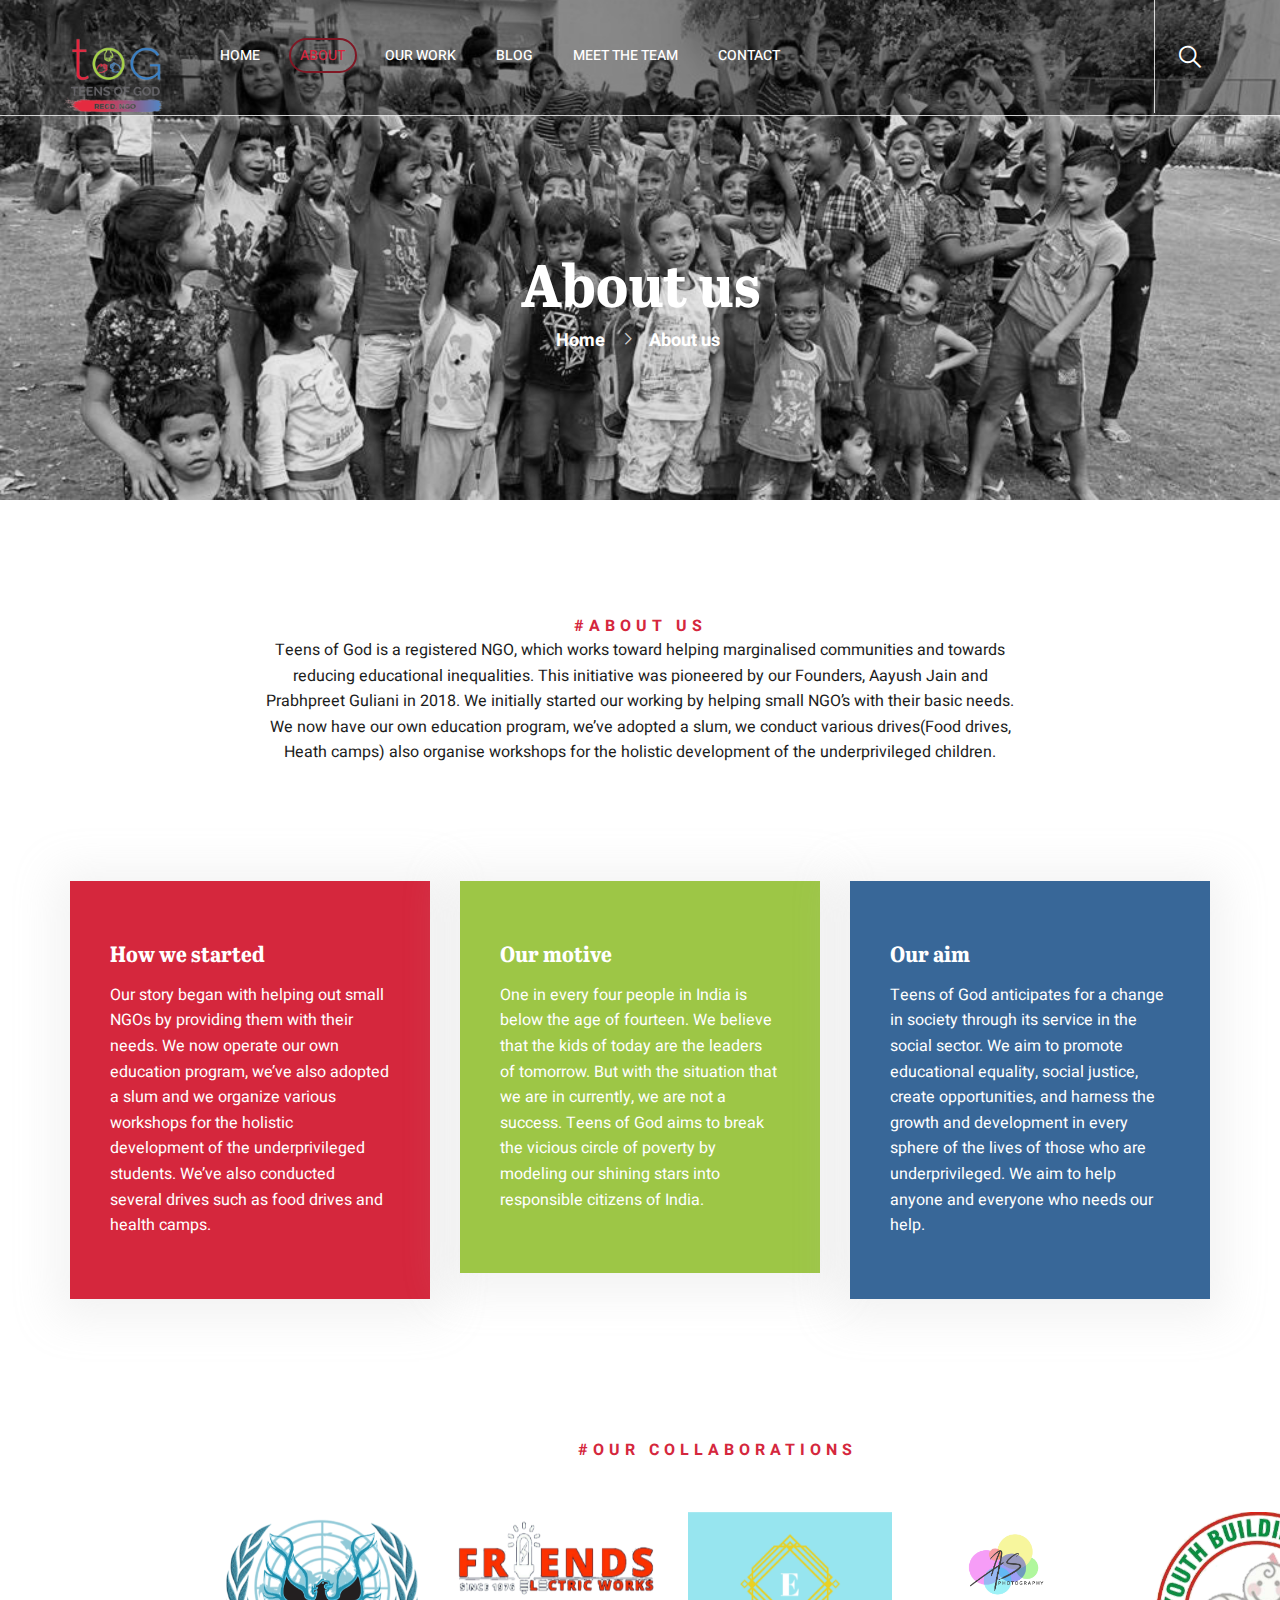
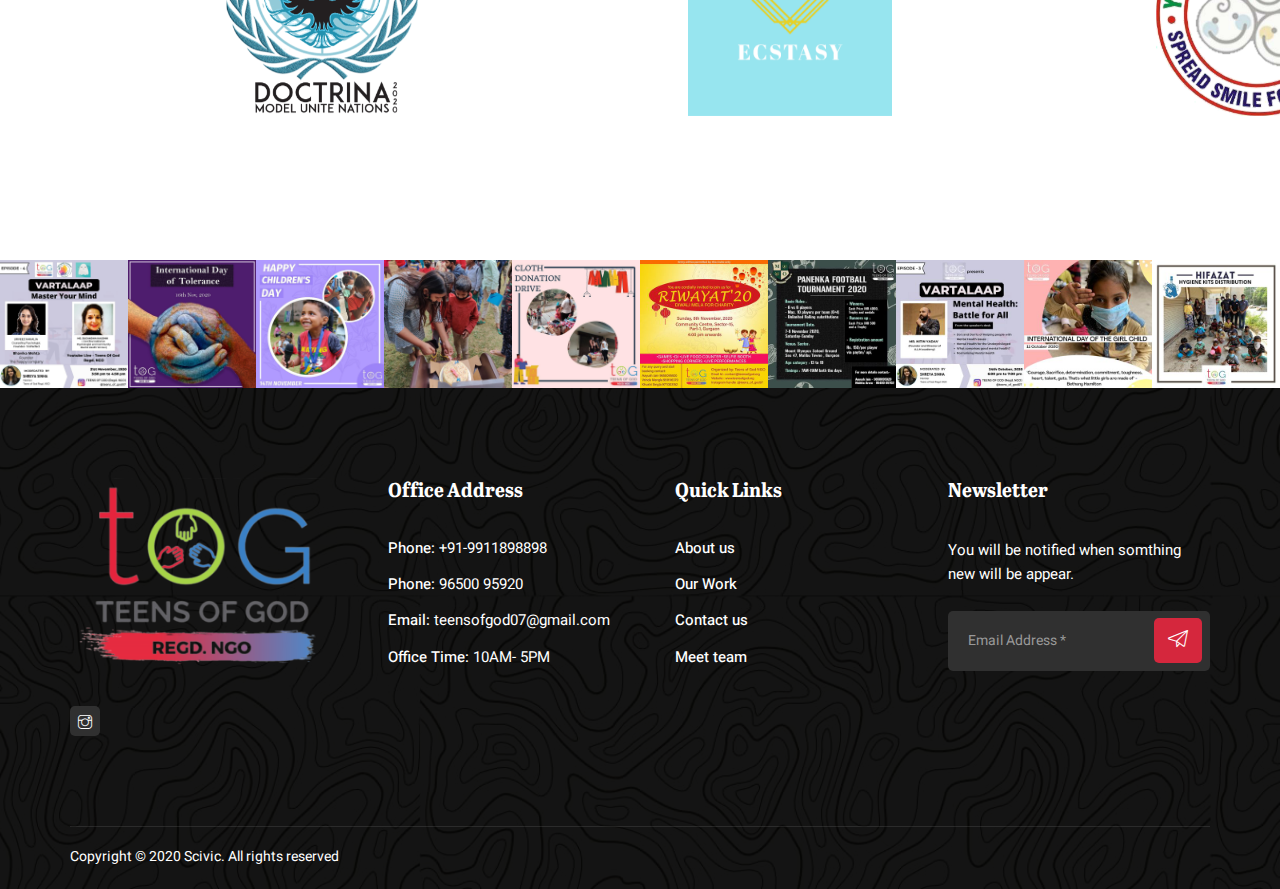
==== commit c4ab6bdd: "final hosted" ====
--- a/about.html
+++ b/about.html
@@ -94,8 +94,9 @@
 
 
                             <li><a href="our-work.html">Our Work</a></li>
+                            
                             <li><a href="blog.html">Blog</a></li>
-
+                            <li><a href="team.html">Meet the Team</a></li>
 
                             <li><a href="contact.html">Contact</a></li>
                         </ul>
@@ -219,6 +220,42 @@
             </div> 
             
         </section>
+        <section class="instagram-section">
+            <h2 class="hidden">Instagran</h2>
+            <div class="instagram-grids">
+                <div class="grid">
+                    <a href="https://www.instagram.com/p/CHunB7HFliO/" target="_blank"><img src="assets/images/instagram/1.jpg" alt></a>
+                    
+                </div>
+                <div class="grid">
+                    <a href="#" target="_blank"><img src="assets/images/instagram/2.jpg" alt></a>
+                </div>
+                <div class="grid">
+                    <a href="#"target="_blank"><img src="assets/images/instagram/3.jpg" alt></a>
+                </div>
+                <div class="grid">
+                    <a href="#"target="_blank"><img src="assets/images/instagram/4.jpg" alt></a>
+                </div>
+                <div class="grid">
+                    <a href="#"target="_blank"><img src="assets/images/instagram/5.jpg" alt></a>
+                </div>
+                <div class="grid">
+                    <a href="#"target="_blank"><img src="assets/images/instagram/6.jpg" alt></a>
+                </div>
+                <div class="grid"target="_blank">
+                    <a href="#"><img src="assets/images/instagram/7.jpg" alt></a>
+                </div>
+                <div class="grid"target="_blank">
+                    <a href="#"><img src="assets/images/instagram/8.jpg" alt></a>
+                </div>
+                <div class="grid"target="_blank">
+                    <a href="#"><img src="assets/images/instagram/9.jpg" alt></a>
+                </div>
+                <div class="grid"target="_blank">
+                    <a href="#"><img src="assets/images/instagram/10.jpg" alt></a>
+                </div>
+            </div>
+        </section>
         <footer class="site-footer">
             <div class="upper-footer">
                 <div class="container">
